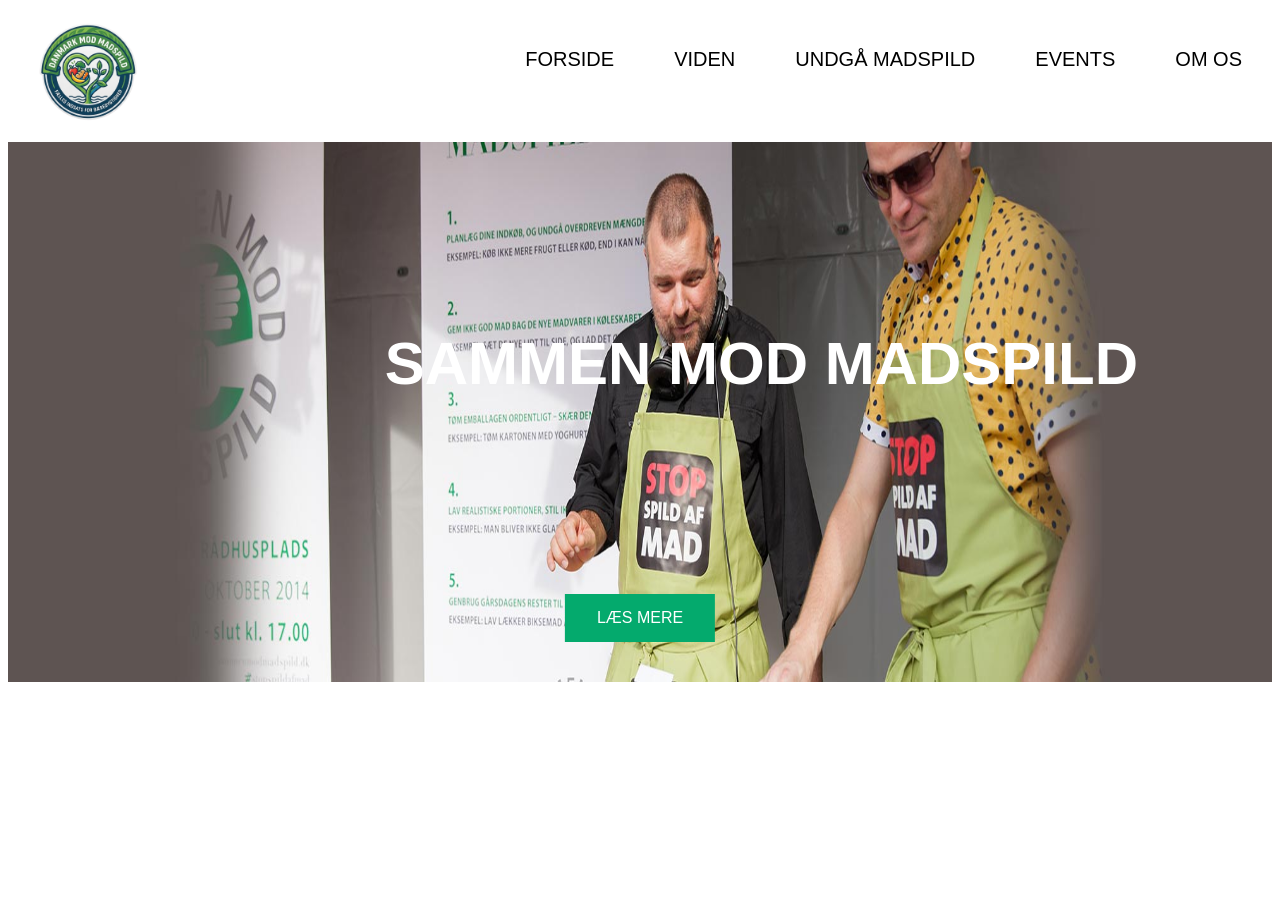
==== src/html/index.html @ 7a050a6e "com" ====
<html lang="da">
<head>
    <meta charset="UTF-8">
    <meta name="viewport" content="width=device-width, initial-scale=1">
    <title>Forside</title>
    <link rel="stylesheet" href="../styles.css">
</head>
<body>

<header class="header">
    <nav class="nav">
        <a href="index.html">
            <img class="logo" src="../img/x.png" alt="Danmark mod Madspild">
        </a>
        <ul>
            <li><a href="index.html">FORSIDE</a></li>
            <li><a href="viden.html">VIDEN</a></li>
            <li><a href="undgå-madspild.html">UNDGÅ MADSPILD</a></li>
            <li><a href="events.html">EVENTS</a></li>
            <li><a href="om-os.html">OM OS</a></li>
        </ul>
    </nav>
</header>
<section class="hero">
    <div class="hero-content">
            <h1>SAMMEN MOD MADSPILD</h1>
        <img src="../img/stopmadspild.jpg" alt="mand der sorterer mad">
        <button> LÆS MERE</button>
    </div>
</section>


</body>
</html>
---- src/styles.css ----
/*forside*/
/*border: black 2px solid;*/
p {
    font-family: Helvetica, serif;
}

.nav {
    display: flex;
    justify-content: space-between;
}

.logo {
    width: 100px;
    margin-left: 30px;
    margin-top: 15px;

}

.nav ul a {
    padding: 30px;
    font-family: Helvetica, serif;
    font-size: 20px;
    color: black;
    text-decoration: none;

}


.nav ul {
    display: flex;
    list-style: none;

    padding: 0;
    margin-top: 40px;
}

.hero {
    margin-top: 20px;
}

.hero button {
    position: absolute;
    top: 50%;
    left: 50%;
    transform: translate(-50%, 300%);
    background-color: #04AA6D;
    border: none;
    color: white;
    padding: 15px 32px;
    text-align: center;
    text-decoration: none;
    display: inline-block;
    font-size: 16px;
    cursor: pointer;
}

.hero img {
    width: 100%;
    height: 60vh;
    /*border: black 2px solid;*/
}

.hero h1 {
    text-align: center;
    font-size: 60px;
    color: white;
    font-family: Helvetica, serif;
    position: absolute;
    transform: translate(50%, 200%);
}
/*forside*/
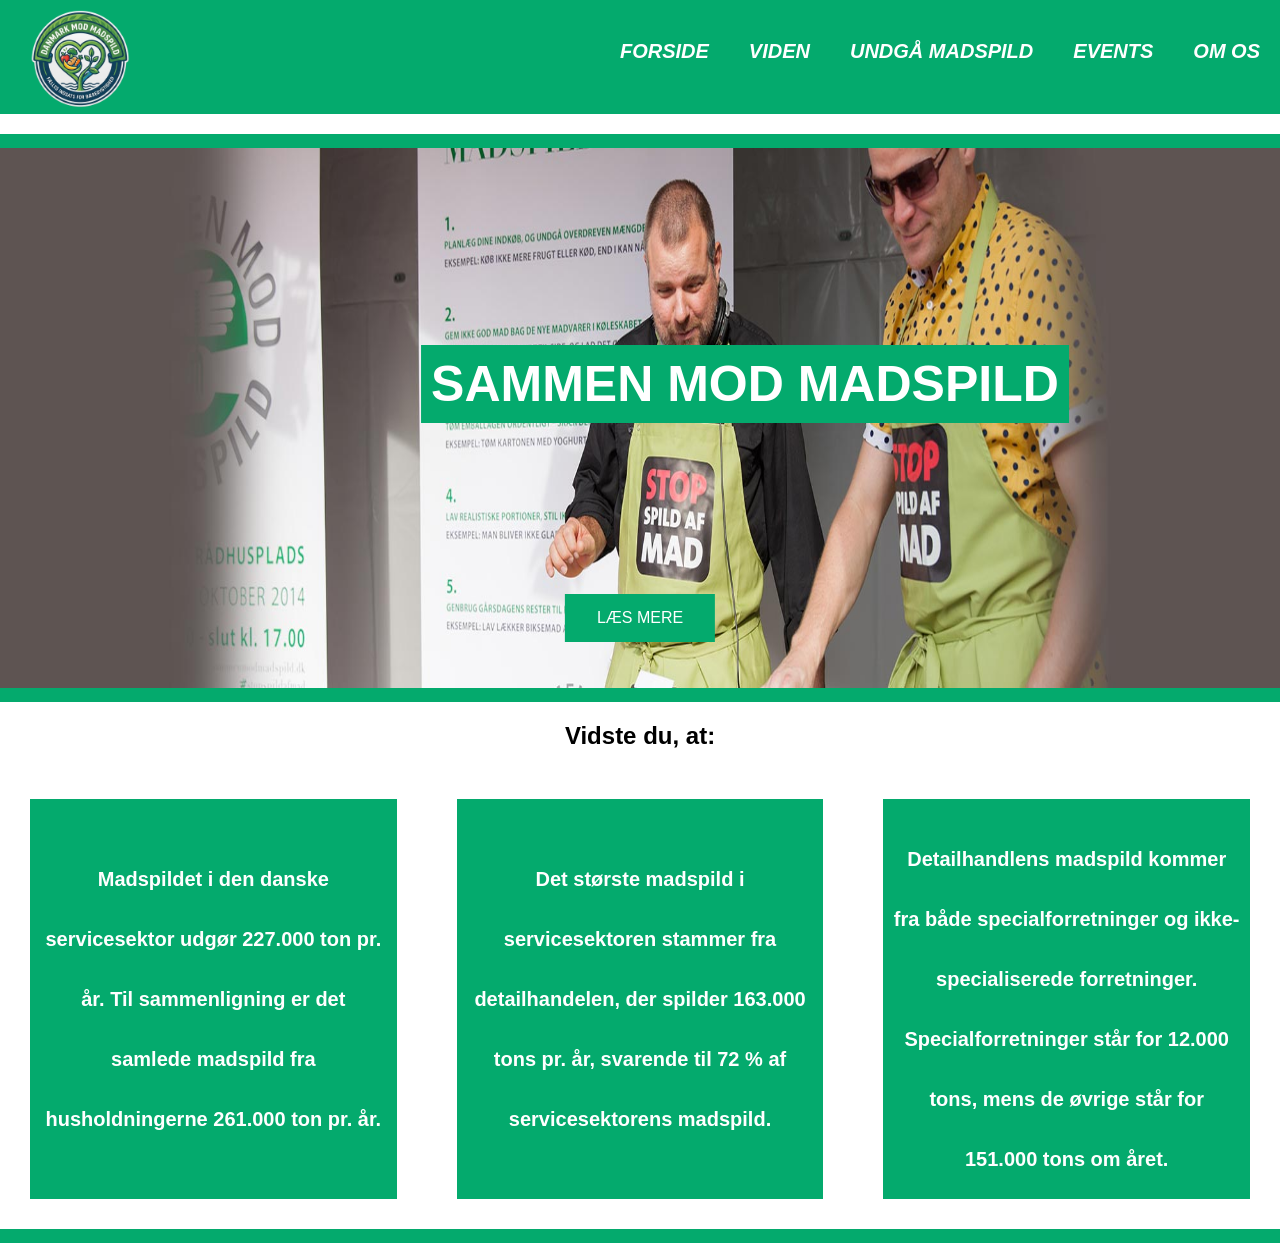
==== commit 192382aa: "opdateringer" ====
--- a/src/html/index.html
+++ b/src/html/index.html
@@ -20,16 +20,48 @@
             <li><a href="om-os.html">OM OS</a></li>
         </ul>
     </nav>
+    <div class="line"></div>
 </header>
-<section class="hero">
-    <div class="hero-content">
+
+<main>
+    <section class="hero">
+        <div class="hero-content">
             <h1>SAMMEN MOD MADSPILD</h1>
-        <img src="../img/stopmadspild.jpg" alt="mand der sorterer mad">
-        <button> LÆS MERE</button>
-    </div>
-</section>
+            <img src="../img/stopmadspild.jpg" alt="mand der sorterer mad">
+            <a href="undgå-madspild.html">
+                <button> LÆS MERE</button>
+            </a>
+        </div>
+    </section>
+    <div class="line"></div>
+<h2>Vidste du, at:</h2>
 
-
+    <section class="statistics">
+        <article class="stat-card">
+            <p>
+                Madspildet i den danske servicesektor udgør
+                227.000 ton pr. år. Til sammenligning er det
+                samlede madspild fra husholdningerne
+                261.000 ton pr. år.
+            </p>
+        </article>
+        <article class="stat-card">
+            <p>
+                Det største madspild i servicesektoren stammer
+                fra detailhandelen, der spilder 163.000 tons pr.
+                år, svarende til 72 % af servicesektorens
+                madspild.
+            </p>
+        </article>
+        <article class="stat-card">
+            <p>
+                Detailhandlens madspild kommer fra både specialforretninger og ikke-specialiserede forretninger.
+                Specialforretninger står for 12.000 tons, mens de øvrige står for 151.000 tons om året.
+            </p>
+        </article>
+    </section>
+</main>
+<div class="line"></div>
 </body>
 </html>
 
--- a/src/styles.css
+++ b/src/styles.css
@@ -4,25 +4,34 @@
     font-family: Helvetica, serif;
 }
 
+body {
+    padding: 0;
+    margin: 0;
+}
+
 .nav {
     display: flex;
     justify-content: space-between;
+    background-color: #04AA6D;
 }
 
 .logo {
     width: 100px;
     margin-left: 30px;
     margin-top: 15px;
+    position: relative;
+    bottom: 5px;
 
 }
 
 .nav ul a {
-    padding: 30px;
+    margin: 20px;
     font-family: Helvetica, serif;
     font-size: 20px;
-    color: black;
+    color: white;
     text-decoration: none;
-
+    font-style: oblique;
+    font-weight: bold;
 }
 
 
@@ -38,7 +47,7 @@
     margin-top: 20px;
 }
 
-.hero button {
+.hero button { /*LÆS MERE*/
     position: absolute;
     top: 50%;
     left: 50%;
@@ -60,12 +69,55 @@
     /*border: black 2px solid;*/
 }
 
-.hero h1 {
+.hero h1 { /*SAMMEN OM MADSPILD*/
     text-align: center;
-    font-size: 60px;
+    font-size: 50px;
+    padding: 10px;
     color: white;
     font-family: Helvetica, serif;
     position: absolute;
-    transform: translate(50%, 200%);
+    transform: translate(65%, 200%);
+    background-color: #04AA6D;
 }
+
+.line {
+    background-color: #04AA6D;
+    border: #04AA6D solid 7px;
+}
+
+.header .line {
+    position: relative;
+    bottom: -20px;
+}
+
+.statistics {
+    display: flex;
+    justify-content: space-between;
+
+}
+
+h2 {
+    font-family: Helvetica, serif;
+    text-align: center;
+}
+
+.stat-card {
+    margin: 30px;
+    height: 400px;
+    width: 400px;
+    text-align: center;
+    font-weight: bold;
+    align-content: center;
+    justify-content: center;
+    background-color: #04AA6D;
+    color: white;
+    line-height: 3;
+}
+
+.stat-card p {
+    padding: 10px;
+    font-size: 20px;
+}
+
+
 /*forside*/
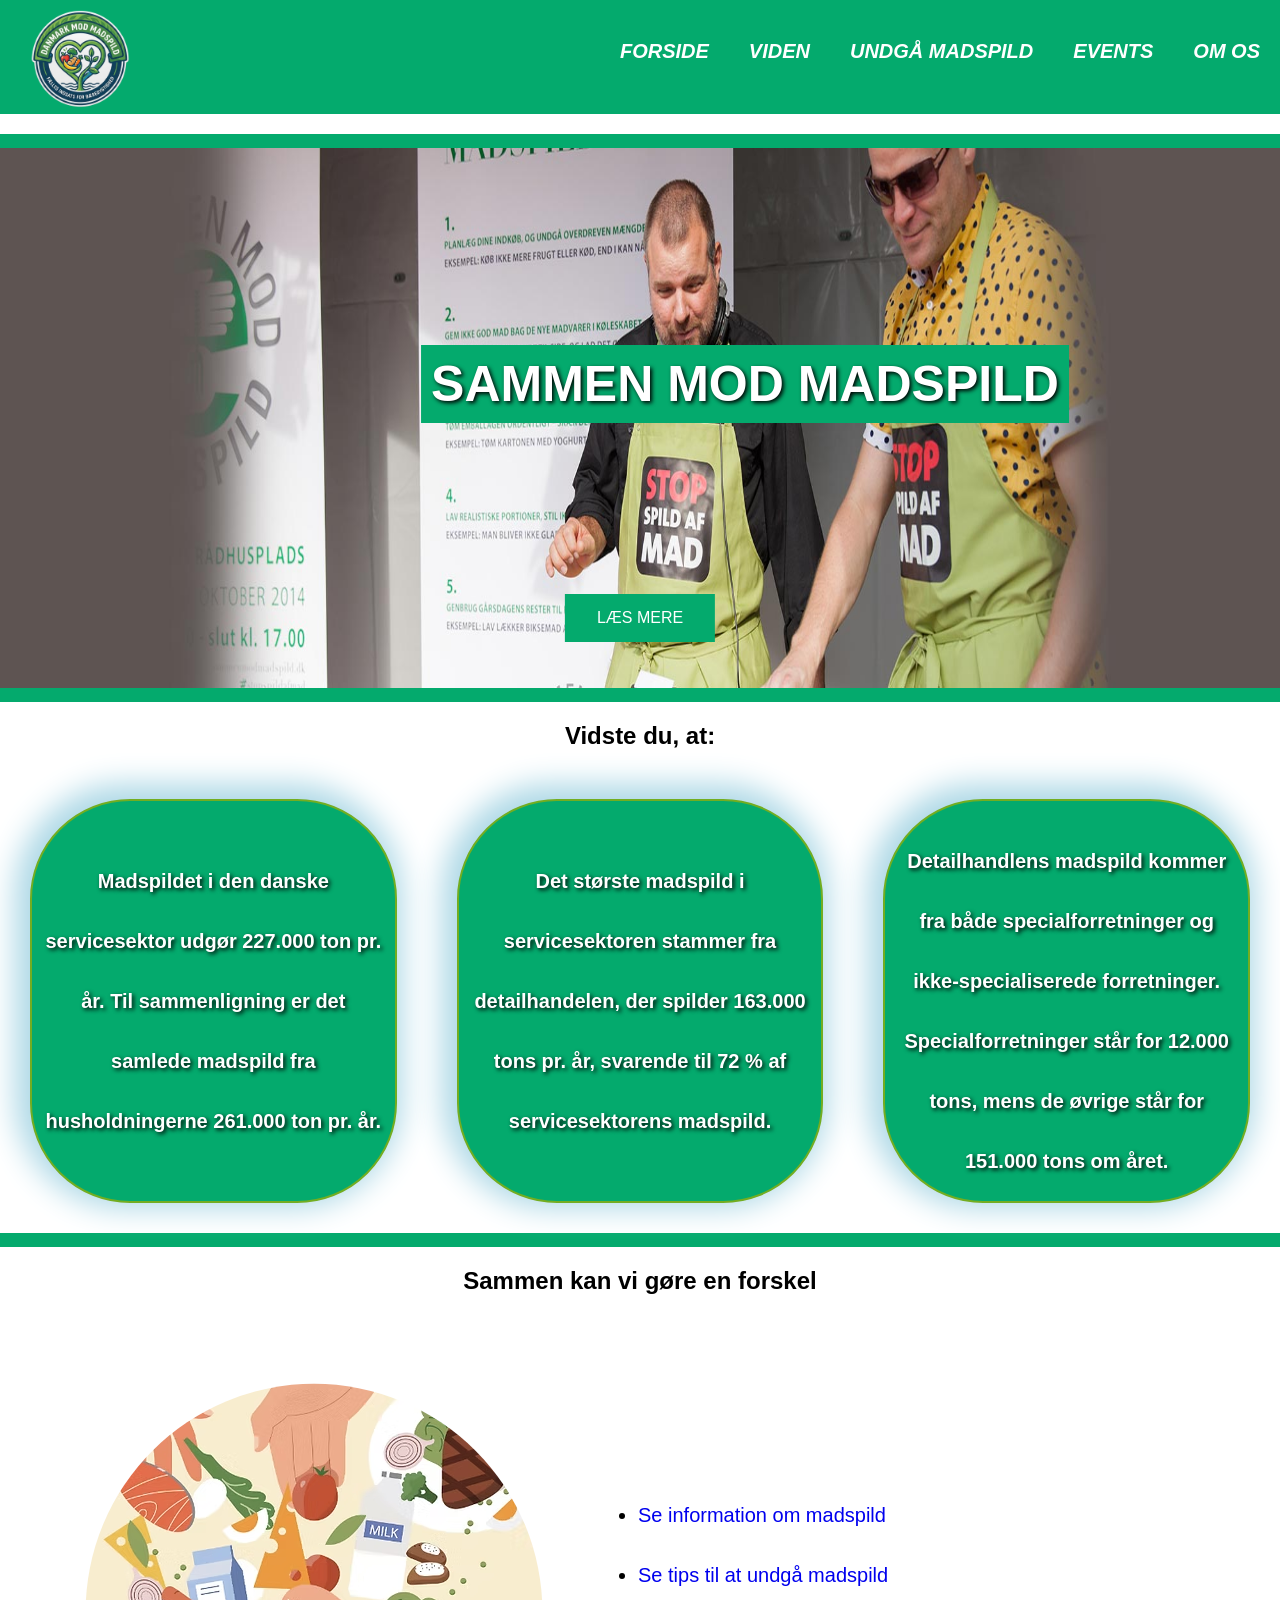
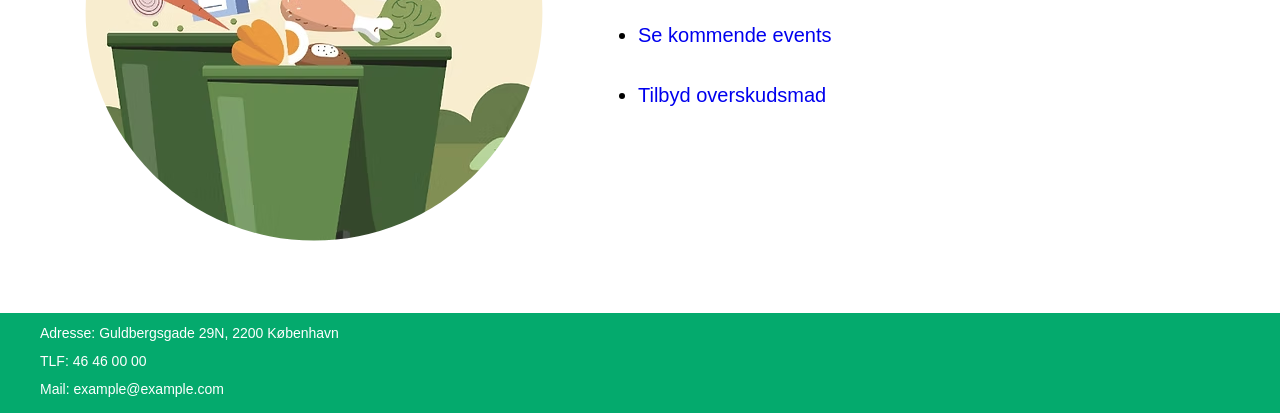
==== commit 9b638670: "nye opdateringer" ====
--- a/src/html/index.html
+++ b/src/html/index.html
@@ -34,7 +34,7 @@
         </div>
     </section>
     <div class="line"></div>
-<h2>Vidste du, at:</h2>
+    <h2>Vidste du, at:</h2>
 
     <section class="statistics">
         <article class="stat-card">
@@ -60,8 +60,31 @@
             </p>
         </article>
     </section>
+    <div class="line"></div>
+    <h2>Sammen kan vi gøre en forskel</h2>
+
+    <section class="section2">
+        <img id="animated-img" src="../img/animated.jpg" alt="">
+        <article class="linkbox">
+            <ul>
+                <li><a href="viden.html">Se information om madspild</a></li>
+                <li><a href="undgå-madspild.html">Se tips til at undgå madspild</a></li>
+                <li><a href="events.html">Se kommende events</a></li>
+                <li><a href="?">Tilbyd overskudsmad</a></li>
+            </ul>
+        </article>
+    </section>
 </main>
-<div class="line"></div>
+
+<footer>
+    <article>
+        <ul class="practicalinfo">
+            <li>Adresse: Guldbergsgade 29N, 2200 København</li>
+            <li>TLF: 46 46 00 00</li>
+            <li>Mail: example@example.com</li>
+        </ul>
+    </article>
+</footer>
 </body>
 </html>
 
--- a/src/styles.css
+++ b/src/styles.css
@@ -3,6 +3,15 @@
 p {
     font-family: Helvetica, serif;
 }
+
+body a {
+    text-decoration: none; /* Fjerner stregen som standard */
+}
+
+body a:hover {
+    text-decoration: underline;
+}
+
 
 body {
     padding: 0;
@@ -29,7 +38,6 @@
     font-family: Helvetica, serif;
     font-size: 20px;
     color: white;
-    text-decoration: none;
     font-style: oblique;
     font-weight: bold;
 }
@@ -57,7 +65,6 @@
     color: white;
     padding: 15px 32px;
     text-align: center;
-    text-decoration: none;
     display: inline-block;
     font-size: 16px;
     cursor: pointer;
@@ -69,7 +76,7 @@
     /*border: black 2px solid;*/
 }
 
-.hero h1 { /*SAMMEN OM MADSPILD*/
+.hero h1 { /*SAMMEN MOD MADSPILD*/
     text-align: center;
     font-size: 50px;
     padding: 10px;
@@ -78,6 +85,8 @@
     position: absolute;
     transform: translate(65%, 200%);
     background-color: #04AA6D;
+    text-shadow: 2px 2px 4px #000000;
+
 }
 
 .line {
@@ -93,7 +102,6 @@
 .statistics {
     display: flex;
     justify-content: space-between;
-
 }
 
 h2 {
@@ -112,11 +120,57 @@
     background-color: #04AA6D;
     color: white;
     line-height: 3;
+    border-radius: 100px;
+    border: 2px solid #73AD21;
+    box-shadow: -5px -5px 30px 10px lightblue;
 }
 
 .stat-card p {
     padding: 10px;
     font-size: 20px;
+    text-shadow: 2px 2px 4px #000000;
+}
+
+.section2 {
+    display: flex;
+}
+
+
+#animated-img {
+    margin-left: 30px;
+    margin-top: 10px;
+    float: left;
+    clip-path: circle(40%);
+    shape-outside: circle(45%);
+    filter: drop-shadow(0 4px 8px rgba(0, 0, 0, 0.4));
+}
+
+.linkbox {
+    margin-top: 150px;
+    width: 300px;
+    height: 200px;
+    font-family: Helvetica, serif;
+    font-size: 20px;
+}
+
+.linkbox ul a {
+    line-height: 3;
+
+}
+
+footer {
+    background-color: #04AA6D;
+    width: 100%;
+    height: 100px;
+}
+
+.practicalinfo {
+    font-family: Helvetica, serif;
+    padding-top: 6px;
+    font-size: 14px;
+    color: white;
+    list-style-type: none;
+    line-height: 2;
 }
 
 
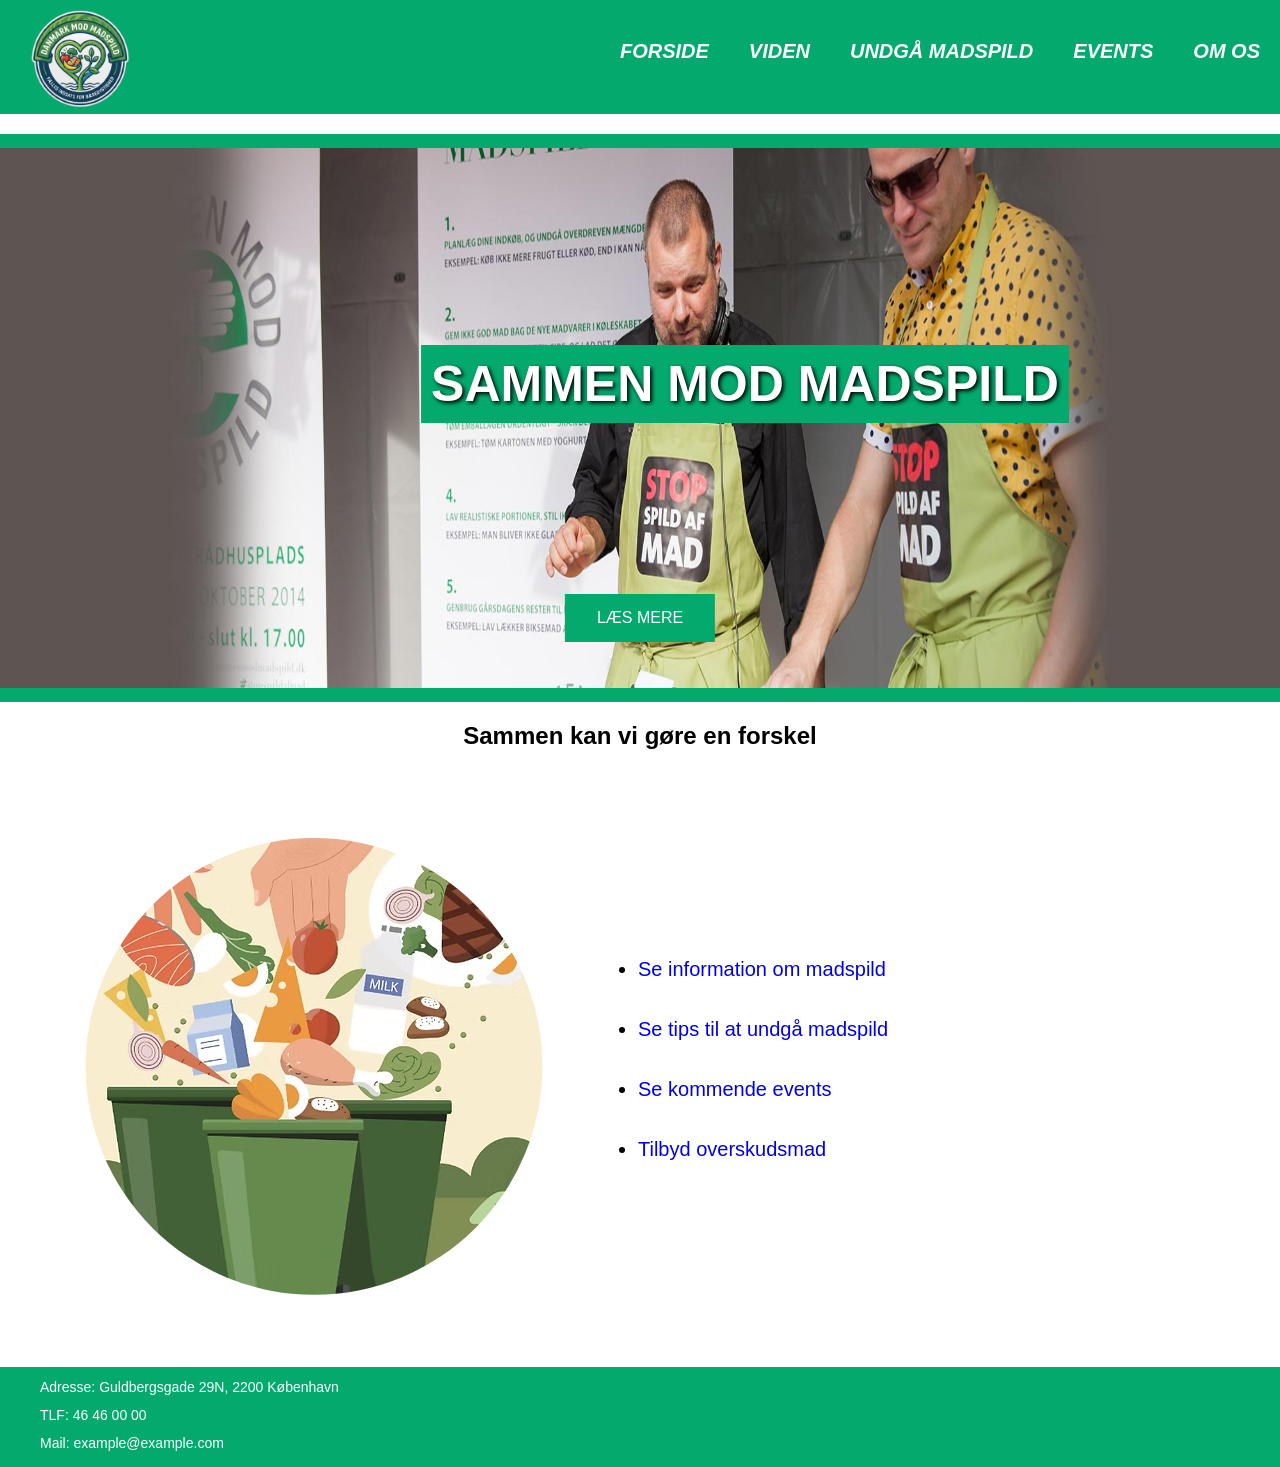
==== commit b5fd7896: "billede" ====
--- a/src/html/index.html
+++ b/src/html/index.html
@@ -33,32 +33,6 @@
             </a>
         </div>
     </section>
-    <div class="line"></div>
-    <h2>Vidste du, at:</h2>
-
-    <section class="statistics">
-        <article class="stat-card">
-            <p>
-                Madspildet i den danske servicesektor udgør
-                227.000 ton pr. år. Til sammenligning er det
-                samlede madspild fra husholdningerne
-                261.000 ton pr. år.
-            </p>
-        </article>
-        <article class="stat-card">
-            <p>
-                Det største madspild i servicesektoren stammer
-                fra detailhandelen, der spilder 163.000 tons pr.
-                år, svarende til 72 % af servicesektorens
-                madspild.
-            </p>
-        </article>
-        <article class="stat-card">
-            <p>
-                Detailhandlens madspild kommer fra både specialforretninger og ikke-specialiserede forretninger.
-                Specialforretninger står for 12.000 tons, mens de øvrige står for 151.000 tons om året.
-            </p>
-        </article>
     </section>
     <div class="line"></div>
     <h2>Sammen kan vi gøre en forskel</h2>
--- a/src/styles.css
+++ b/src/styles.css
@@ -111,7 +111,7 @@
 
 .stat-card {
     margin: 30px;
-    height: 400px;
+    height: 500px;
     width: 400px;
     text-align: center;
     font-weight: bold;
@@ -175,3 +175,79 @@
 
 
 /*forside*/
+
+/*om os*/
+
+.statistics2 {
+    display: flex;
+    align-items: center;
+    justify-content: center;
+    flex-wrap: wrap;
+    gap: 60px;
+}
+
+@media (min-width: 100px) {
+    .statistics2.reverse {
+        flex-direction: row-reverse;
+    }
+}
+
+.stat-card2 {
+    margin: 30px;
+    padding: 20px;
+    margin-top: 100px;
+    height: auto;
+    width: 100%;
+    max-width: 900px;
+    text-align: center;
+    font-weight: bold;
+    align-content: center;
+    justify-content: center;
+    background-color: #04AA6D;
+    color: white;
+    line-height: 3;
+    border-radius: 100px;
+    border: 2px solid #73AD21;
+    box-shadow: -5px -5px 30px 10px lightblue;
+}
+
+.historie-billede {
+    width: 100%;
+    max-width: 600px;
+    height: auto;
+    border-radius: 20px;
+    margin-top: 20px;
+    margin-bottom: 20px;
+}
+.stat-card3{
+    margin: 40px;
+    padding-bottom: 50px;
+    height: auto;
+    width: 800px;
+    text-align: center;
+    font-weight: bold;
+    align-content: center;
+    justify-content: center;
+    background-color: #04AA6D;
+    color: white;
+    line-height: 3;
+    border-radius: 100px;
+    border: 2px solid #73AD21;
+    box-shadow: -5px -5px 30px 10px lightblue;
+}
+.stat-card4{
+    margin: 40px;
+    padding-bottom: 50px;
+    height: auto;
+    width: 600px;
+    text-align: center;
+    font-weight: bold;
+    align-content: center;
+    justify-content: center;
+    background-color: #04AA6D;
+    color: white;
+    line-height: 3;
+    border-radius: 100px;
+    border: 2px solid #73AD21;
+    box-shadow: -5px -5px 30px 10px lightblue;
+}
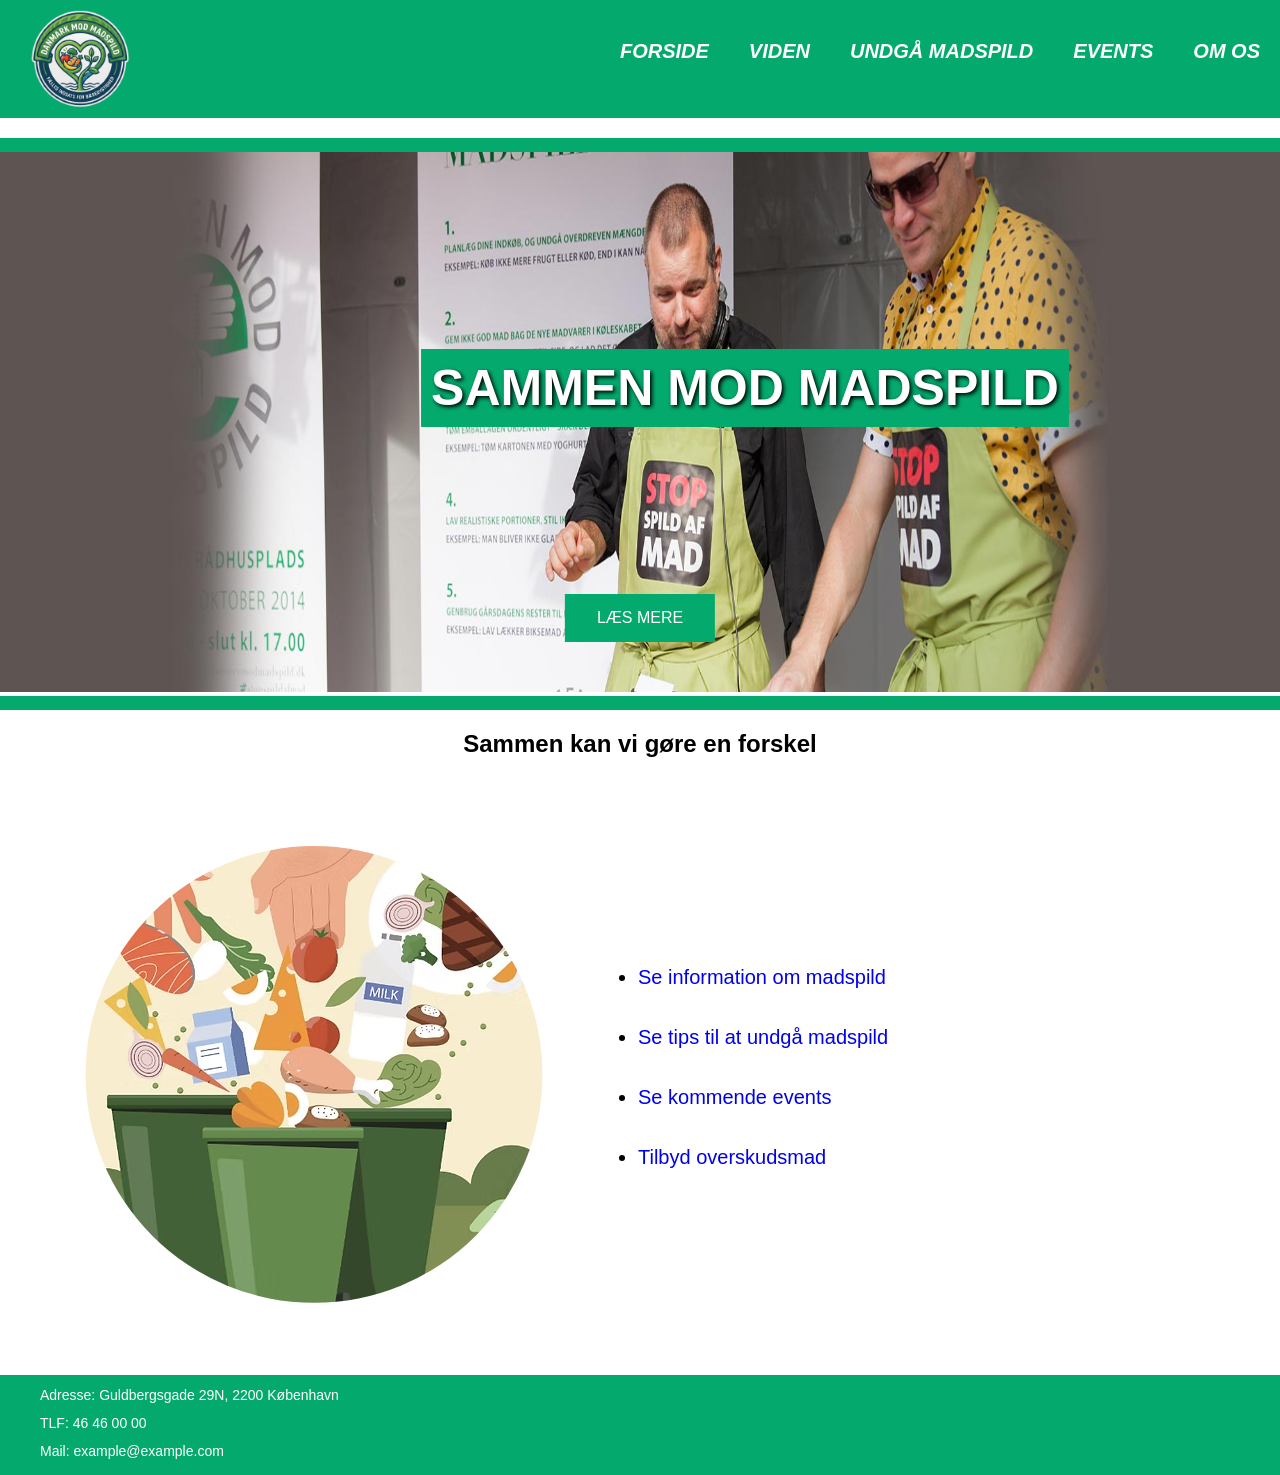
==== commit 57b1e1d1: "<!DOCTYPE html> tilføjet" ====
--- a/src/html/index.html
+++ b/src/html/index.html
@@ -1,9 +1,10 @@
+<!DOCTYPE html>
 <html lang="da">
 <head>
     <meta charset="UTF-8">
-    <meta name="viewport" content="width=device-width, initial-scale=1">
+    <meta content="width=device-width, initial-scale=1" name="viewport">
     <title>Forside</title>
-    <link rel="stylesheet" href="../styles.css">
+    <link href="../styles.css" rel="stylesheet">
 </head>
 <body>
 
@@ -27,18 +28,17 @@
     <section class="hero">
         <div class="hero-content">
             <h1>SAMMEN MOD MADSPILD</h1>
-            <img src="../img/stopmadspild.jpg" alt="mand der sorterer mad">
+            <img src="../img/stopmadspild.jpg" alt="Mand der sorterer mad">
             <a href="undgå-madspild.html">
                 <button> LÆS MERE</button>
             </a>
         </div>
     </section>
-    </section>
     <div class="line"></div>
     <h2>Sammen kan vi gøre en forskel</h2>
 
     <section class="section2">
-        <img id="animated-img" src="../img/animated.jpg" alt="">
+        <img id="animated-img" src="../img/animated.jpg" alt="Animeret billede af sortering">
         <article class="linkbox">
             <ul>
                 <li><a href="viden.html">Se information om madspild</a></li>
@@ -61,7 +61,3 @@
 </footer>
 </body>
 </html>
-
-
-
-
--- a/src/styles.css
+++ b/src/styles.css
@@ -1,45 +1,54 @@
-/*forside*/
-/*border: black 2px solid;*/
-p {
+/*forside -----------------*/
+body a {
+    text-decoration: none; /* Fjerner stregen under link */
+}
+
+button {
+    background-color: #04AA6D;
+    border: none;
+    color: white;
+    cursor: pointer;
+    font-size: 16px;
+    padding: 15px 32px;
+}
+
+button:hover {
+    text-decoration: underline;
+}
+
+
+a:hover {
+    text-decoration: underline;
+}
+
+
+body {
     font-family: Helvetica, serif;
-}
-
-body a {
-    text-decoration: none; /* Fjerner stregen som standard */
-}
-
-body a:hover {
-    text-decoration: underline;
-}
-
-
-body {
+    margin: 0;
     padding: 0;
-    margin: 0;
 }
 
 .nav {
+    background-color: #04AA6D;
     display: flex;
     justify-content: space-between;
-    background-color: #04AA6D;
 }
 
 .logo {
-    width: 100px;
+    bottom: 5px;
     margin-left: 30px;
     margin-top: 15px;
     position: relative;
-    bottom: 5px;
+    width: 100px;
 
 }
 
 .nav ul a {
+    color: white;
+    font-size: 20px;
+    font-style: oblique;
+    font-weight: bold;
     margin: 20px;
-    font-family: Helvetica, serif;
-    font-size: 20px;
-    color: white;
-    font-style: oblique;
-    font-weight: bold;
 }
 
 
@@ -47,8 +56,8 @@
     display: flex;
     list-style: none;
 
+    margin-top: 40px;
     padding: 0;
-    margin-top: 40px;
 }
 
 .hero {
@@ -56,79 +65,77 @@
 }
 
 .hero button { /*LÆS MERE*/
-    position: absolute;
-    top: 50%;
-    left: 50%;
-    transform: translate(-50%, 300%);
     background-color: #04AA6D;
     border: none;
     color: white;
-    padding: 15px 32px;
-    text-align: center;
+    cursor: pointer;
     display: inline-block;
     font-size: 16px;
-    cursor: pointer;
+    left: 50%;
+    padding: 15px 32px;
+    position: absolute;
+    text-align: center;
+    top: 50%;
+    transform: translate(-50%, 300%);
 }
 
 .hero img {
+    height: 60vh;
     width: 100%;
-    height: 60vh;
     /*border: black 2px solid;*/
 }
 
 .hero h1 { /*SAMMEN MOD MADSPILD*/
-    text-align: center;
+    background-color: #04AA6D;
+    color: white;
     font-size: 50px;
     padding: 10px;
-    color: white;
-    font-family: Helvetica, serif;
     position: absolute;
+    text-align: center;
+    text-shadow: 2px 2px 4px #000000;
     transform: translate(65%, 200%);
-    background-color: #04AA6D;
+
+}
+
+.line {
+    background-color: #04AA6D;
+    border: #04AA6D solid 7px;
+}
+
+.header .line {
+    bottom: -20px;
+    position: relative;
+}
+
+.statistics {
+    display: flex;
+    justify-content: space-between;
+}
+
+h2 {
+    text-align: center;
+}
+
+.stat-card {
+    align-content: center;
+    background-color: #04AA6D;
+    border: 2px solid #73AD21;
+    border-radius: 100px;
+    box-shadow: -5px -5px 30px 10px lightblue;
+    color: white;
+    font-weight: bold;
+    height: 500px;
+    justify-content: center;
+    line-height: 3;
+    margin: 30px;
+    text-align: center;
+    width: 400px;
+}
+
+.stat-card p {
+    font-size: 20px;
+    padding: 10px;
     text-shadow: 2px 2px 4px #000000;
-
-}
-
-.line {
-    background-color: #04AA6D;
-    border: #04AA6D solid 7px;
-}
-
-.header .line {
-    position: relative;
-    bottom: -20px;
-}
-
-.statistics {
-    display: flex;
-    justify-content: space-between;
-}
-
-h2 {
-    font-family: Helvetica, serif;
-    text-align: center;
-}
-
-.stat-card {
-    margin: 30px;
-    height: 500px;
-    width: 400px;
-    text-align: center;
-    font-weight: bold;
-    align-content: center;
-    justify-content: center;
-    background-color: #04AA6D;
-    color: white;
-    line-height: 3;
-    border-radius: 100px;
-    border: 2px solid #73AD21;
-    box-shadow: -5px -5px 30px 10px lightblue;
-}
-
-.stat-card p {
-    padding: 10px;
-    font-size: 20px;
-    text-shadow: 2px 2px 4px #000000;
 }
 
 .section2 {
@@ -137,20 +144,19 @@
 
 
 #animated-img {
+    clip-path: circle(40%);
+    filter: drop-shadow(0 4px 8px rgba(0, 0, 0, 0.4));
+    float: left;
     margin-left: 30px;
     margin-top: 10px;
-    float: left;
-    clip-path: circle(40%);
     shape-outside: circle(45%);
-    filter: drop-shadow(0 4px 8px rgba(0, 0, 0, 0.4));
 }
 
 .linkbox {
+    font-size: 20px;
+    height: 200px;
     margin-top: 150px;
     width: 300px;
-    height: 200px;
-    font-family: Helvetica, serif;
-    font-size: 20px;
 }
 
 .linkbox ul a {
@@ -160,30 +166,61 @@
 
 footer {
     background-color: #04AA6D;
+    height: 100px;
     width: 100%;
-    height: 100px;
 }
 
 .practicalinfo {
-    font-family: Helvetica, serif;
+    color: white;
+    font-size: 14px;
+    line-height: 2;
+    list-style-type: none;
     padding-top: 6px;
-    font-size: 14px;
-    color: white;
-    list-style-type: none;
-    line-height: 2;
-}
-
-
-/*forside*/
+}
+
+/*forside -----------------*/
+
+/*events  -----------------*/
+.events {
+    display: flex;
+    justify-content: center;
+    line-height: 40px;
+    margin-bottom: 210px;
+    margin-top: 20px;
+
+}
+
+
+.event {
+    border: #04AA6D solid 2px;
+    margin: 10px;
+    padding: 30px;
+}
+
+
+.event button:hover {
+    text-decoration: underline;
+}
+/*events  -----------------*/
+
+/*tilmeld -----------------*/
+#form {
+    align-content: center;
+    display: flex;
+    justify-content: center;
+    margin-bottom: 72px;
+    margin-top: 40px;
+}
+/*tilmeld -----------------*/
 
 /*om os*/
 
 .statistics2 {
-    display: flex;
     align-items: center;
-    justify-content: center;
+    display: flex;
     flex-wrap: wrap;
     gap: 60px;
+    justify-content: center;
 }
 
 @media (min-width: 100px) {
@@ -192,62 +229,163 @@
     }
 }
 
-.stat-card2 {
+.stat-card-aboutUs {
+    align-content: center;
+    background-color: #04AA6D;
+    border: 2px solid #73AD21;
+    border-radius: 100px;
+    box-shadow: -5px -5px 30px 10px lightblue;
+    color: white;
+    font-weight: bold;
+    height: auto;
+    justify-content: center;
+    line-height: 3;
     margin: 30px;
+    margin-top: 100px;
+    max-width: 900px;
     padding: 20px;
-    margin-top: 100px;
-    height: auto;
+    text-align: center;
     width: 100%;
-    max-width: 900px;
-    text-align: center;
-    font-weight: bold;
-    align-content: center;
-    justify-content: center;
-    background-color: #04AA6D;
-    color: white;
-    line-height: 3;
-    border-radius: 100px;
-    border: 2px solid #73AD21;
-    box-shadow: -5px -5px 30px 10px lightblue;
 }
 
 .historie-billede {
+    border-radius: 20px;
+    height: auto;
+    margin-bottom: 20px;
+    margin-top: 20px;
+    max-width: 600px;
     width: 100%;
-    max-width: 600px;
-    height: auto;
-    border-radius: 20px;
-    margin-top: 20px;
-    margin-bottom: 20px;
-}
-.stat-card3{
+}
+
+.stat-card-aboutUs2 {
+    align-content: center;
+    background-color: #04AA6D;
+    border: 2px solid #73AD21;
+    border-radius: 100px;
+    box-shadow: -5px -5px 30px 10px lightblue;
+    color: white;
+    font-weight: bold;
+    height: auto;
+    justify-content: center;
+    line-height: 3;
     margin: 40px;
     padding-bottom: 50px;
-    height: auto;
+    text-align: center;
     width: 800px;
-    text-align: center;
-    font-weight: bold;
-    align-content: center;
-    justify-content: center;
-    background-color: #04AA6D;
-    color: white;
-    line-height: 3;
-    border-radius: 100px;
-    border: 2px solid #73AD21;
-    box-shadow: -5px -5px 30px 10px lightblue;
-}
-.stat-card4{
+}
+
+.stat-card-aboutUs3 {
+    align-content: center;
+    background-color: #04AA6D;
+    border: 2px solid #73AD21;
+    border-radius: 100px;
+    box-shadow: -5px -5px 30px 10px lightblue;
+    color: white;
+    font-weight: bold;
+    height: auto;
+    justify-content: center;
+    line-height: 3;
     margin: 40px;
     padding-bottom: 50px;
-    height: auto;
+    text-align: center;
     width: 600px;
-    text-align: center;
-    font-weight: bold;
-    align-content: center;
-    justify-content: center;
-    background-color: #04AA6D;
-    color: white;
-    line-height: 3;
-    border-radius: 100px;
-    border: 2px solid #73AD21;
-    box-shadow: -5px -5px 30px 10px lightblue;
-}
+}
+.statistics-VidenOm {
+    align-items: center;
+    display: flex;
+    flex-wrap: wrap;
+    gap: 60px;
+    justify-content: center;
+}
+
+@media (min-width: 100px) {
+    .statistics-VidenOm.reverse {
+        flex-direction: row-reverse;
+    }
+}
+
+.stat-card-VidenOm {
+    align-content: center;
+    background-color: #04AA6D;
+    border: 2px solid #73AD21;
+    border-radius: 100px;
+    box-shadow: -5px -5px 30px 10px lightblue;
+    color: white;
+    font-weight: bold;
+    height: 500px;
+    justify-content: center;
+    line-height: 3;
+    margin: 30px;
+    text-align: center;
+    width: 400px;
+}
+
+.stat-card-VidenOm p {
+    font-size: 20px;
+    padding: 10px;
+    text-shadow: 2px 2px 4px #000000;
+}
+
+/* Undgå Madsplid */
+
+.tips-grid {
+    display: flex;
+    flex-wrap: wrap;
+    justify-content: center;
+    gap: 40px;
+    margin: 40px 0;
+}
+
+.tips-card {
+    background-color: #04AA6D;
+    color: white;
+    font-weight: bold;
+    border-radius: 20px;
+    border: 2px solid #73AD21;
+    padding: 30px;
+    width: 300px;
+    box-shadow: -5px -5px 30px 10px lightblue;
+    transition: transform 0.2s ease, box-shadow 0.2s ease;
+}
+
+.tips-card img {
+    max-width: 100%;
+    height: auto;
+    display: block;
+    border-radius: 12px;
+    margin: 0 auto 15px;
+    padding-top: 10px;
+}
+.tips-card:hover {
+    transform: translateY(-8px);
+    box-shadow: -5px -5px 30px 15px lightblue;
+}
+
+.motto {
+    text-align: center;
+    margin: 60px auto;
+    max-width: 600px;
+}
+
+.motto p {
+    font-size: 2rem;
+    font-weight: bold;
+    color: #04AA6D;
+    font-style: italic;
+    line-height: 2;
+
+}
+
+.motto p::before,
+.motto p::after {
+    content: "";
+    display: block;
+    width: 80px;
+    height: 4px;
+    background-color: #73AD21;
+    margin: 15px auto;
+    border-radius: 2px;
+}
+
+
+
